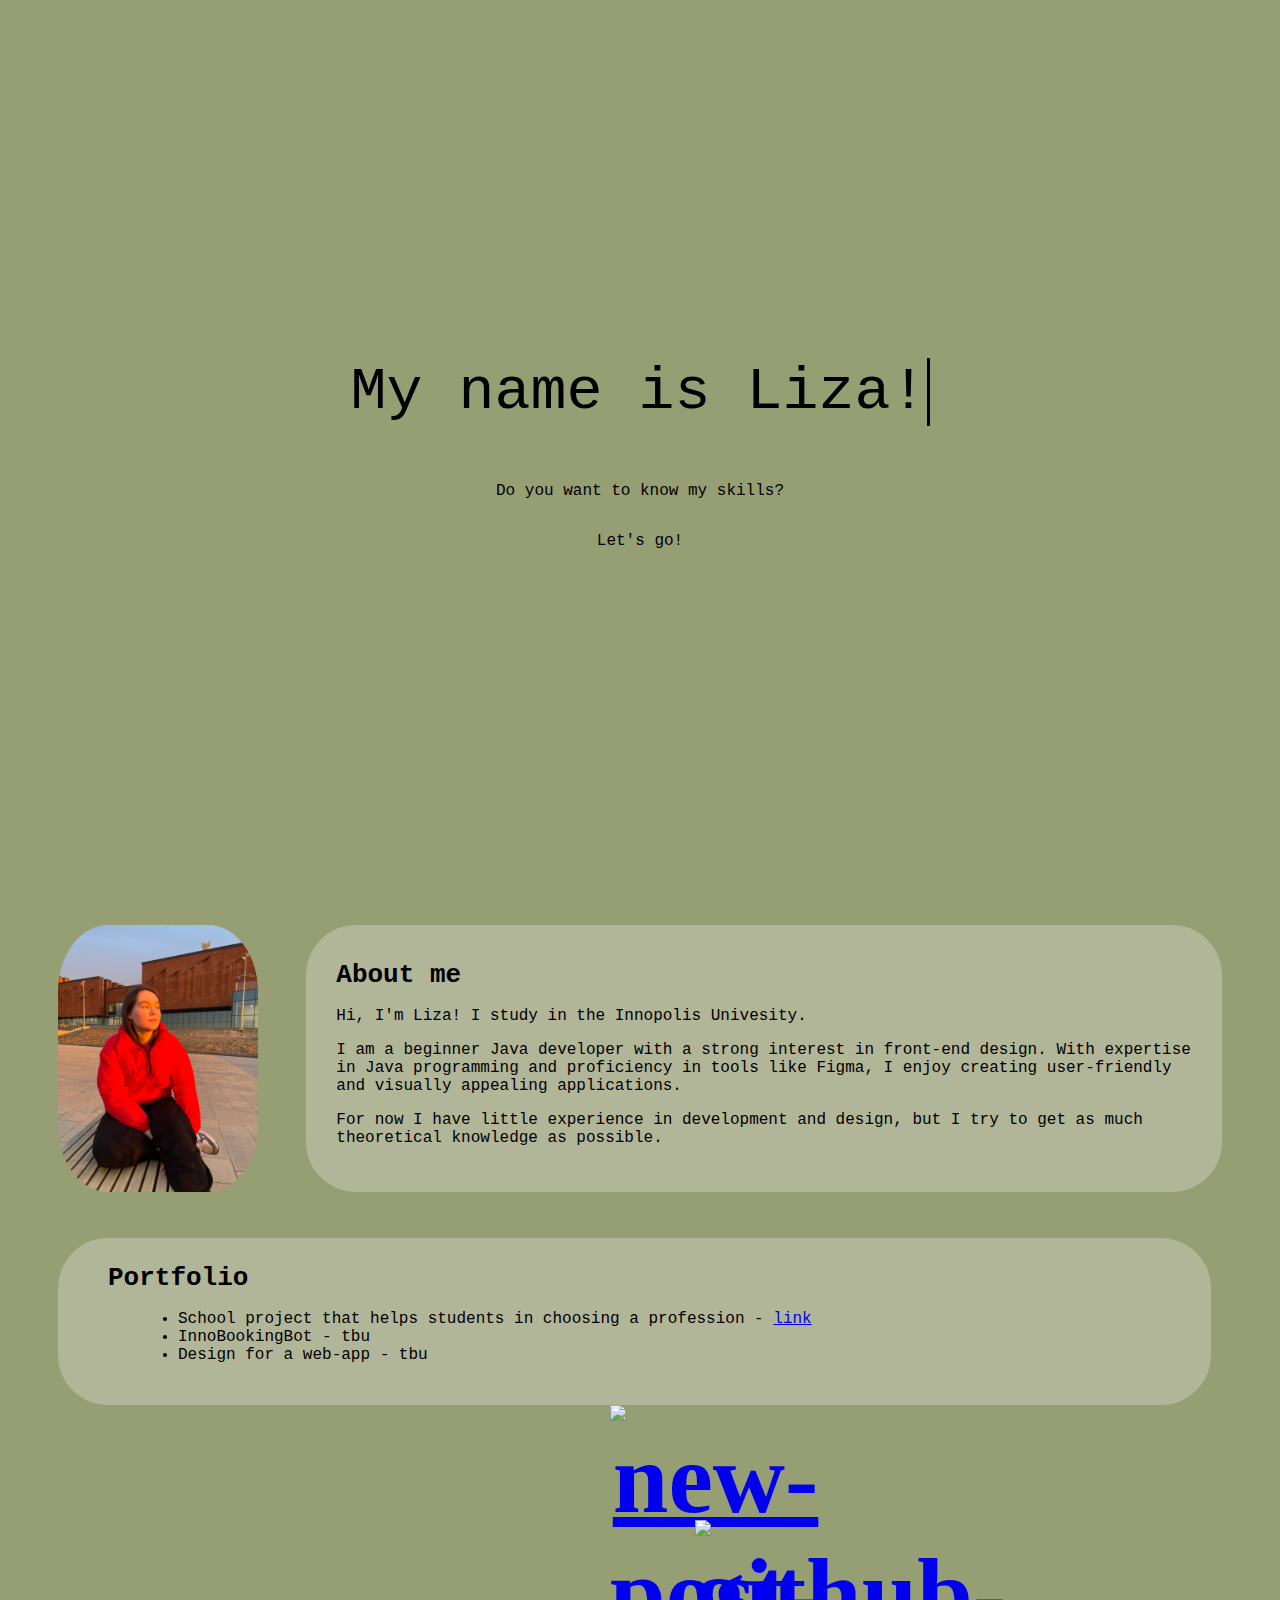
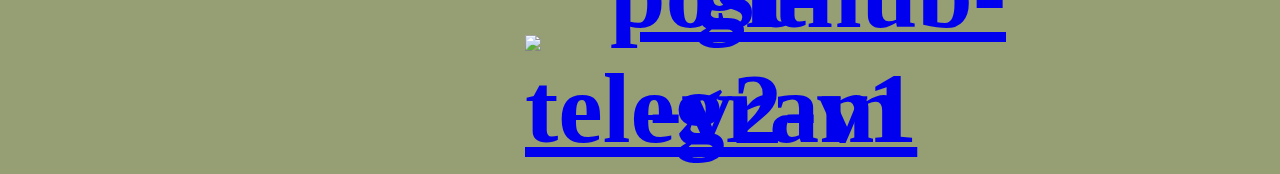
==== index.html @ e378e9bb "Add files via upload" ====
<!DOCTYPE html>
<html>
    <head>
        <title> Liza's website </title>   
        <style>
            
            .container {
                display: flex;
                align-items: center;
                justify-content: center;
                flex-direction: column;
                font-family: monospace;
                height: 100vh;
                }

            .title{
                animation: type 2s steps(16), blink .5s infinite alternate;
                overflow: hidden;
                white-space: nowrap;
                width: 16ch;
                border-right: 3px solid #000;
                font-size: 60px;
                font-weight: 200;
            }

            p{
                font-size: 16px;
            }

            .goto{
                cursor: pointer;
                display: block;
                color: #000;
            }

            @keyframes type {
                from {
                    width: 0
                }
            }

            @keyframes blink {
                50%{
                    border-color: transparent
                }
            }

            .fadeIn {
                animation: fadeIn 1s;
                animation-fill-mode: both;
            }

            .delay--2s{
                animation-delay: 3s
            }

            .delay--3s{
                animation-delay: 3s
            }

            @keyframes fadeIn {
                from {
                    opacity: 0;
                }
                to{
                    opacity: 1;
                }
            }


            html {
                background-color: #969E74;
            }
            #a {
                border-radius: 50px;
                display: block;
                margin-left: auto;
                margin-right: auto;
                width: 50%;
                max-width: 200px;
                opacity: 0.5;
                /* transform: rotateY(30deg) rotateX(60deg); */
            }
            #socialMedia {
                width: 100%;
                font-family: Georgia, 'Times New Roman', Times, serif;
                font-weight: 800;
                font-size: 100px;
                display: flex;
                flex-direction: column;
                align-items: center;
            }
            header a{display:inline-block; width:60px;}
            #aboutMe {
                background-color: rgba(245, 237, 237, 0.3);
                width: 75%;
                height: 267px;
                border-radius: 50px;
                margin-right: 50px;
                font-family: monospace;
            }
            #myPhoto {
                width: 50%;
                max-width: 200px;
                border-radius: 25%;
                height: 267px;
                margin-left: 50px;
            }
            #navigation {
                background-color: white;
                width: 89.4%;
                height: 300px;
                opacity: 30%;
                border-radius: 50px;
                transform: translate(75px, -238px);
            
            }
            #menu {
                display:grid;
                padding-left: 2%;
                padding-top: 1.5%;
                font-family: 'Times New Roman', Times, serif;
                font-size: 130%;
                line-height: 35px;
                width: 15%;
                border-radius: 25%;
            }
            #topBlock {
                display: flex;
                flex-direction: row;
                align-items: center;
                height: 300px;

            }
            #empty {
                height: 267px;
                width: 50px;
            }
            #descAboutMe {
                margin-top: 35px;
                margin-left: 30px;
                margin-right: 30px;

            }
            #portfolio {
                background-color: rgba(245, 237, 237, 0.3);
                
                height: 167px;
                border-radius: 50px;
                margin-left: 50px;
                margin-right: 61px;
                font-family: monospace;
            }
            #portText {
                margin-top: 30px;
                margin-left: 50px;
                margin-right: 30px;
                transform: translate(0,25px);
                
            }
            .project1 {
                margin-left: 30px;
                margin-right: 30px;
                max-width: 700px;
                font-family: monospace;
                font-size: large;
            }
        </style>     
    </head>
    
    <body>

        <div class="container">
            <h1 class="title">My name is Liza!</h1>
            <p class="fadeIn delay--2s">
              Do you want to know my skills?
              <p class="fadeIn delay--2s">Let's go!</p>
                            
            </p>
        </div>

        <div id="topBlock">
            <img src="me.jpg" id="myPhoto">

            <div id="empty"></div>

            <div id="aboutMe">
                <div id="descAboutMe">
                    <h1>About me</h1>
                    <p>Hi, I'm Liza! I study in the Innopolis Univesity.</p>
                    <p>I am a beginner Java developer with a strong interest in front-end design. With expertise in Java programming and proficiency in tools like Figma, I enjoy creating user-friendly and visually appealing applications.</p>
                    <p>For now I have little experience in development and design, but I try to get as much theoretical knowledge as possible.</p>
                </div>
            </div>
        </div>
        
        <div id="portfolio">
            <div id="portText">
                <h1>Portfolio</h1>
                <ul>
                    <li class="project1">School project that helps students in choosing a profession - <a href="http://schooleduguide.tilda.ws/">link</a></li>
                    <li class="project1">InnoBookingBot - tbu</li>
                    <li class="project1">Design for a web-app - tbu</li>
                </ul>
            </div>
            
        </div>

        <div id="socialMedia">
            <header style="text-align:center"> 
                <a href="https://web.telegram.org/k/" id="tg"> 
                    <img width="50" height="50" src="https://img.icons8.com/ios/50/telegram.png" alt="telegram"/>
                </a>

                <a href="https://mail.innopolis.ru/owa/#path=/mail" id="email">
                    <img width="50" height="50" src="https://img.icons8.com/pastel-glyph/64/new-post--v2.png" alt="new-post--v2"/>
                </a>
                <a href="https://github.com/nikolaevaElizaveta">
                    <img width="50" height="50" src="https://img.icons8.com/ios/50/github--v1.png" alt="github--v1"/>
                </a>
            </header> 
        </div>

        
        

       
    </body>
</html>
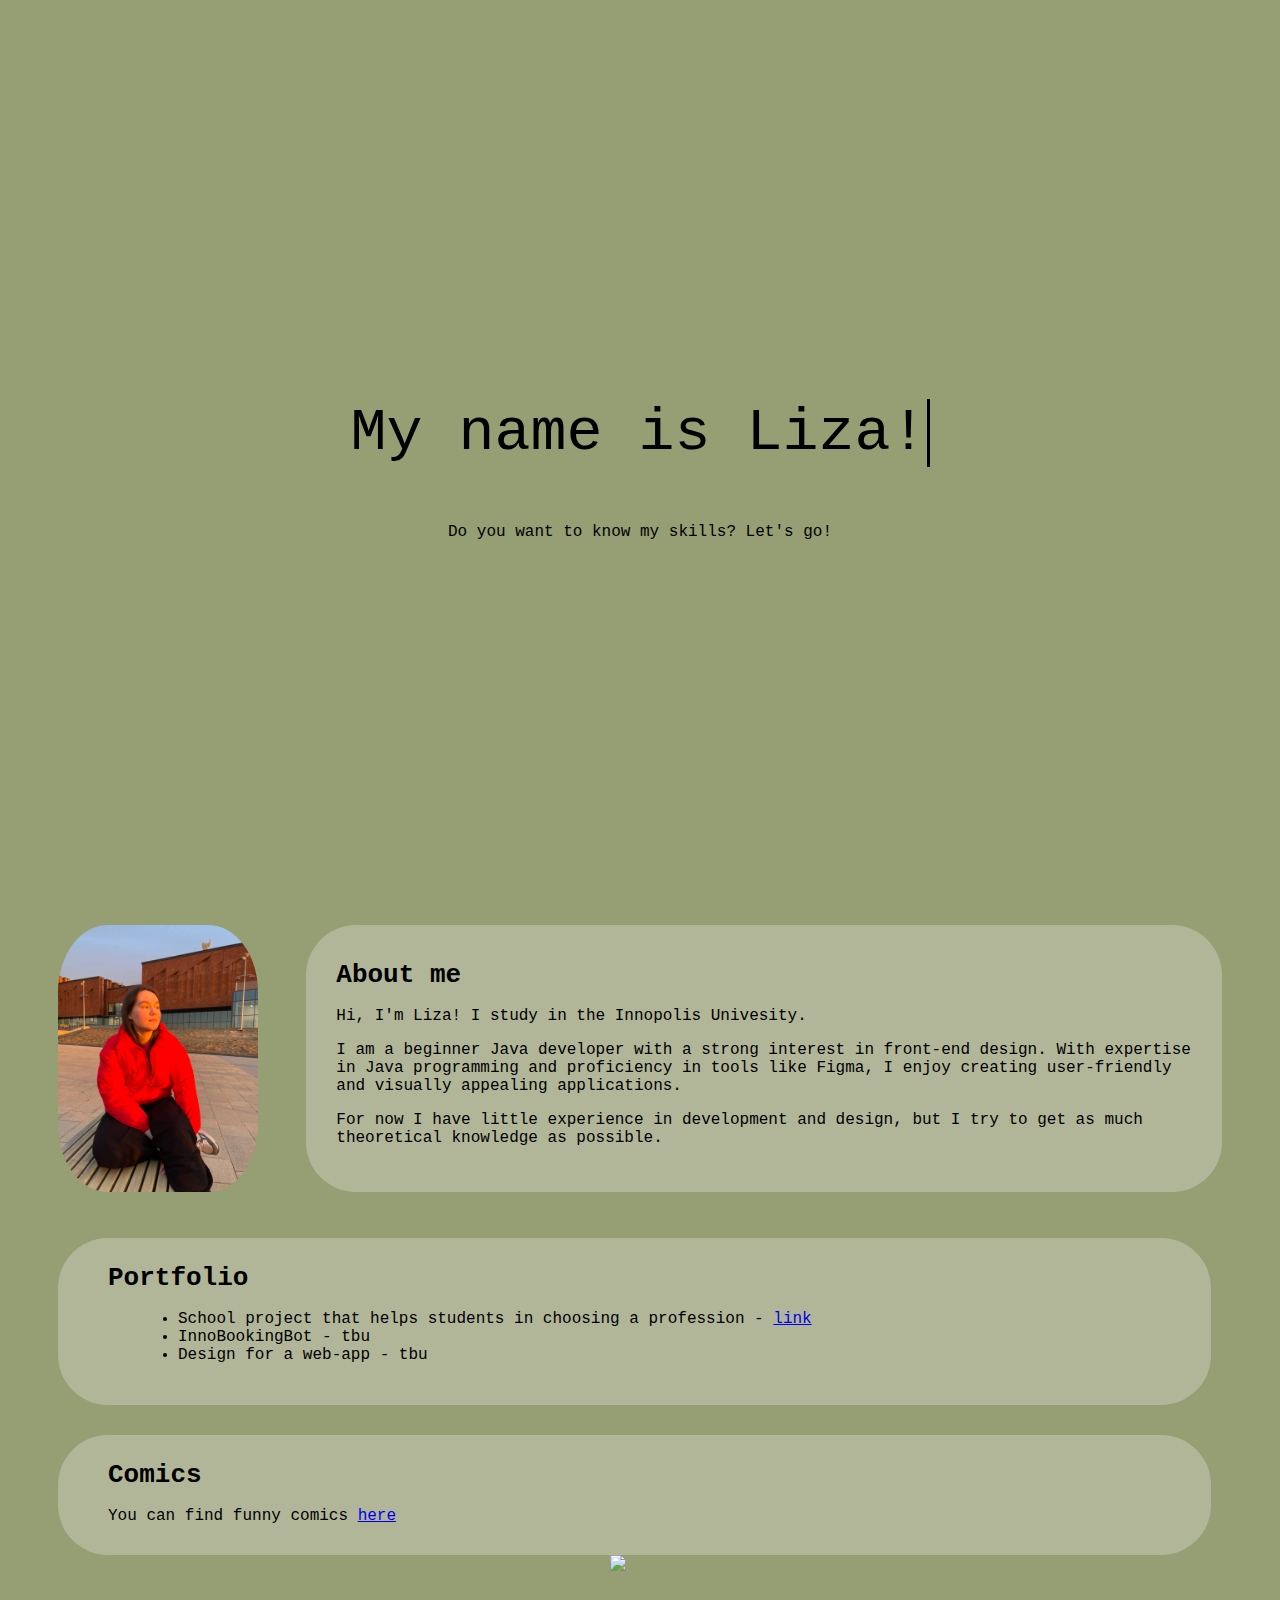
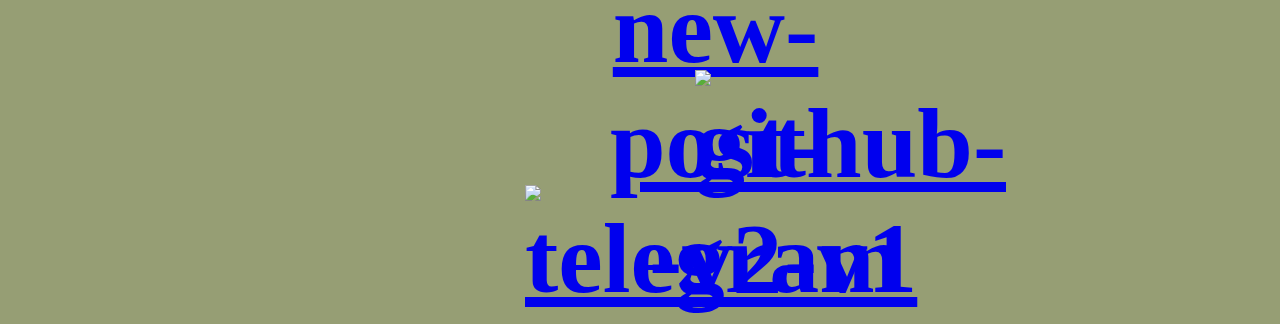
==== commit ee5be43c: "Add files via upload" ====
--- a/index.html
+++ b/index.html
@@ -1,171 +1,10 @@
 <!DOCTYPE html>
-<html>
+<html lang="en">
+
     <head>
         <title> Liza's website </title>   
-        <style>
-            
-            .container {
-                display: flex;
-                align-items: center;
-                justify-content: center;
-                flex-direction: column;
-                font-family: monospace;
-                height: 100vh;
-                }
-
-            .title{
-                animation: type 2s steps(16), blink .5s infinite alternate;
-                overflow: hidden;
-                white-space: nowrap;
-                width: 16ch;
-                border-right: 3px solid #000;
-                font-size: 60px;
-                font-weight: 200;
-            }
-
-            p{
-                font-size: 16px;
-            }
-
-            .goto{
-                cursor: pointer;
-                display: block;
-                color: #000;
-            }
-
-            @keyframes type {
-                from {
-                    width: 0
-                }
-            }
-
-            @keyframes blink {
-                50%{
-                    border-color: transparent
-                }
-            }
-
-            .fadeIn {
-                animation: fadeIn 1s;
-                animation-fill-mode: both;
-            }
-
-            .delay--2s{
-                animation-delay: 3s
-            }
-
-            .delay--3s{
-                animation-delay: 3s
-            }
-
-            @keyframes fadeIn {
-                from {
-                    opacity: 0;
-                }
-                to{
-                    opacity: 1;
-                }
-            }
-
-
-            html {
-                background-color: #969E74;
-            }
-            #a {
-                border-radius: 50px;
-                display: block;
-                margin-left: auto;
-                margin-right: auto;
-                width: 50%;
-                max-width: 200px;
-                opacity: 0.5;
-                /* transform: rotateY(30deg) rotateX(60deg); */
-            }
-            #socialMedia {
-                width: 100%;
-                font-family: Georgia, 'Times New Roman', Times, serif;
-                font-weight: 800;
-                font-size: 100px;
-                display: flex;
-                flex-direction: column;
-                align-items: center;
-            }
-            header a{display:inline-block; width:60px;}
-            #aboutMe {
-                background-color: rgba(245, 237, 237, 0.3);
-                width: 75%;
-                height: 267px;
-                border-radius: 50px;
-                margin-right: 50px;
-                font-family: monospace;
-            }
-            #myPhoto {
-                width: 50%;
-                max-width: 200px;
-                border-radius: 25%;
-                height: 267px;
-                margin-left: 50px;
-            }
-            #navigation {
-                background-color: white;
-                width: 89.4%;
-                height: 300px;
-                opacity: 30%;
-                border-radius: 50px;
-                transform: translate(75px, -238px);
-            
-            }
-            #menu {
-                display:grid;
-                padding-left: 2%;
-                padding-top: 1.5%;
-                font-family: 'Times New Roman', Times, serif;
-                font-size: 130%;
-                line-height: 35px;
-                width: 15%;
-                border-radius: 25%;
-            }
-            #topBlock {
-                display: flex;
-                flex-direction: row;
-                align-items: center;
-                height: 300px;
-
-            }
-            #empty {
-                height: 267px;
-                width: 50px;
-            }
-            #descAboutMe {
-                margin-top: 35px;
-                margin-left: 30px;
-                margin-right: 30px;
-
-            }
-            #portfolio {
-                background-color: rgba(245, 237, 237, 0.3);
-                
-                height: 167px;
-                border-radius: 50px;
-                margin-left: 50px;
-                margin-right: 61px;
-                font-family: monospace;
-            }
-            #portText {
-                margin-top: 30px;
-                margin-left: 50px;
-                margin-right: 30px;
-                transform: translate(0,25px);
-                
-            }
-            .project1 {
-                margin-left: 30px;
-                margin-right: 30px;
-                max-width: 700px;
-                font-family: monospace;
-                font-size: large;
-            }
-        </style>     
+        <link rel="stylesheet" href="./style.css"> 
+           
     </head>
     
     <body>
@@ -174,13 +13,12 @@
             <h1 class="title">My name is Liza!</h1>
             <p class="fadeIn delay--2s">
               Do you want to know my skills?
-              <p class="fadeIn delay--2s">Let's go!</p>
-                            
+              Let's go!
             </p>
         </div>
 
         <div id="topBlock">
-            <img src="me.jpg" id="myPhoto">
+            <img src="me.jpg" id="myPhoto" alt="Here is my photo">
 
             <div id="empty"></div>
 
@@ -195,6 +33,7 @@
         </div>
         
         <div id="portfolio">
+            
             <div id="portText">
                 <h1>Portfolio</h1>
                 <ul>
@@ -205,24 +44,40 @@
             </div>
             
         </div>
+        
+        <div id="Comics">
 
+            <div id="comicsItself">
+
+                <h1>Comics</h1>
+
+                <p>You can find funny comics <a href="comics.html">here</a></p> 
+            
+            </div>
+                
+        </div>
+        
         <div id="socialMedia">
             <header style="text-align:center"> 
                 <a href="https://web.telegram.org/k/" id="tg"> 
-                    <img width="50" height="50" src="https://img.icons8.com/ios/50/telegram.png" alt="telegram"/>
+                    <img width="50" height="50" src="https://img.icons8.com/ios/50/telegram.png" alt="telegram">
                 </a>
 
                 <a href="https://mail.innopolis.ru/owa/#path=/mail" id="email">
-                    <img width="50" height="50" src="https://img.icons8.com/pastel-glyph/64/new-post--v2.png" alt="new-post--v2"/>
+                    <img width="50" height="50" src="https://img.icons8.com/pastel-glyph/64/new-post--v2.png" alt="new-post--v2">
                 </a>
                 <a href="https://github.com/nikolaevaElizaveta">
-                    <img width="50" height="50" src="https://img.icons8.com/ios/50/github--v1.png" alt="github--v1"/>
+                    <img width="50" height="50" src="https://img.icons8.com/ios/50/github--v1.png" alt="github--v1">
                 </a>
             </header> 
         </div>
 
         
         
+        <!-- <div id="comic-container"></div>
+
+        <script src="main.js"></script>  -->
+        
 
        
     </body>
--- a/style.css
+++ b/style.css
@@ -0,0 +1,185 @@
+#comic-container {
+    display: flex;
+    flex-direction: column;
+    align-items: center;
+    text-align: center;
+    font-family: Georgia, 'Times New Roman', Times, serif;
+}
+
+.container {
+    display: flex;
+    align-items: center;
+    justify-content: center;
+    flex-direction: column;
+    font-family: monospace;
+    height: 100vh;
+    }
+
+.title{
+    animation: type 2s steps(16), blink .5s infinite alternate;
+    overflow: hidden;
+    white-space: nowrap;
+    width: 16ch;
+    border-right: 3px solid #000;
+    font-size: 60px;
+    font-weight: 200;
+}
+
+p{
+    font-size: 16px;
+}
+
+.goto{
+    cursor: pointer;
+    display: block;
+    color: #000;
+}
+
+@keyframes type {
+    from {
+        width: 0
+    }
+}
+
+@keyframes blink {
+    50%{
+        border-color: transparent
+    }
+}
+
+.fadeIn {
+    animation: fadeIn 1s;
+    animation-fill-mode: both;
+}
+
+.delay--2s{
+    animation-delay: 3s
+}
+
+.delay--3s{
+    animation-delay: 3s
+}
+
+@keyframes fadeIn {
+    from {
+        opacity: 0;
+    }
+    to{
+        opacity: 1;
+    }
+}
+
+
+html {
+    background-color: #969E74;
+}
+#a {
+    border-radius: 50px;
+    display: block;
+    margin-left: auto;
+    margin-right: auto;
+    width: 50%;
+    max-width: 200px;
+    opacity: 0.5;
+    /* transform: rotateY(30deg) rotateX(60deg); */
+}
+#socialMedia {
+    width: 100%;
+    font-family: Georgia, 'Times New Roman', Times, serif;
+    font-weight: 800;
+    font-size: 100px;
+    display: flex;
+    flex-direction: column;
+    align-items: center;
+}
+header a{display:inline-block; width:60px;}
+#aboutMe {
+    background-color: rgba(245, 237, 237, 0.3);
+    width: 75%;
+    height: 267px;
+    border-radius: 50px;
+    margin-right: 50px;
+    font-family: monospace;
+}
+#myPhoto {
+    width: 50%;
+    max-width: 200px;
+    border-radius: 25%;
+    height: 267px;
+    margin-left: 50px;
+}
+#navigation {
+    background-color: white;
+    width: 89.4%;
+    height: 300px;
+    opacity: 30%;
+    border-radius: 50px;
+    transform: translate(75px, -238px);
+
+}
+#menu {
+    display:grid;
+    padding-left: 2%;
+    padding-top: 1.5%;
+    font-family: 'Times New Roman', Times, serif;
+    font-size: 130%;
+    line-height: 35px;
+    width: 15%;
+    border-radius: 25%;
+}
+#topBlock {
+    display: flex;
+    flex-direction: row;
+    align-items: center;
+    height: 300px;
+
+}
+#empty {
+    height: 267px;
+    width: 50px;
+}
+#descAboutMe {
+    margin-top: 35px;
+    margin-left: 30px;
+    margin-right: 30px;
+
+}
+#portfolio {
+    background-color: rgba(245, 237, 237, 0.3);
+    
+    height: 167px;
+    border-radius: 50px;
+    margin-left: 50px;
+    margin-right: 61px;
+    font-family: monospace;
+}
+#portText {
+    margin-top: 30px;
+    margin-left: 50px;
+    margin-right: 30px;
+    transform: translate(0,25px);
+    
+}
+.project1 {
+    margin-left: 30px;
+    margin-right: 30px;
+    max-width: 700px;
+    font-family: monospace;
+    font-size: large;
+}
+
+#Comics {
+    background-color: rgba(245, 237, 237, 0.3);
+    height: 120px;
+    border-radius: 50px;
+    margin-left: 50px;
+    margin-right: 61px;
+    font-family: monospace;
+}
+
+#comicsItself {
+    margin-top: 30px;
+    margin-left: 50px;
+    margin-right: 30px;
+    transform: translate(0,25px);
+}